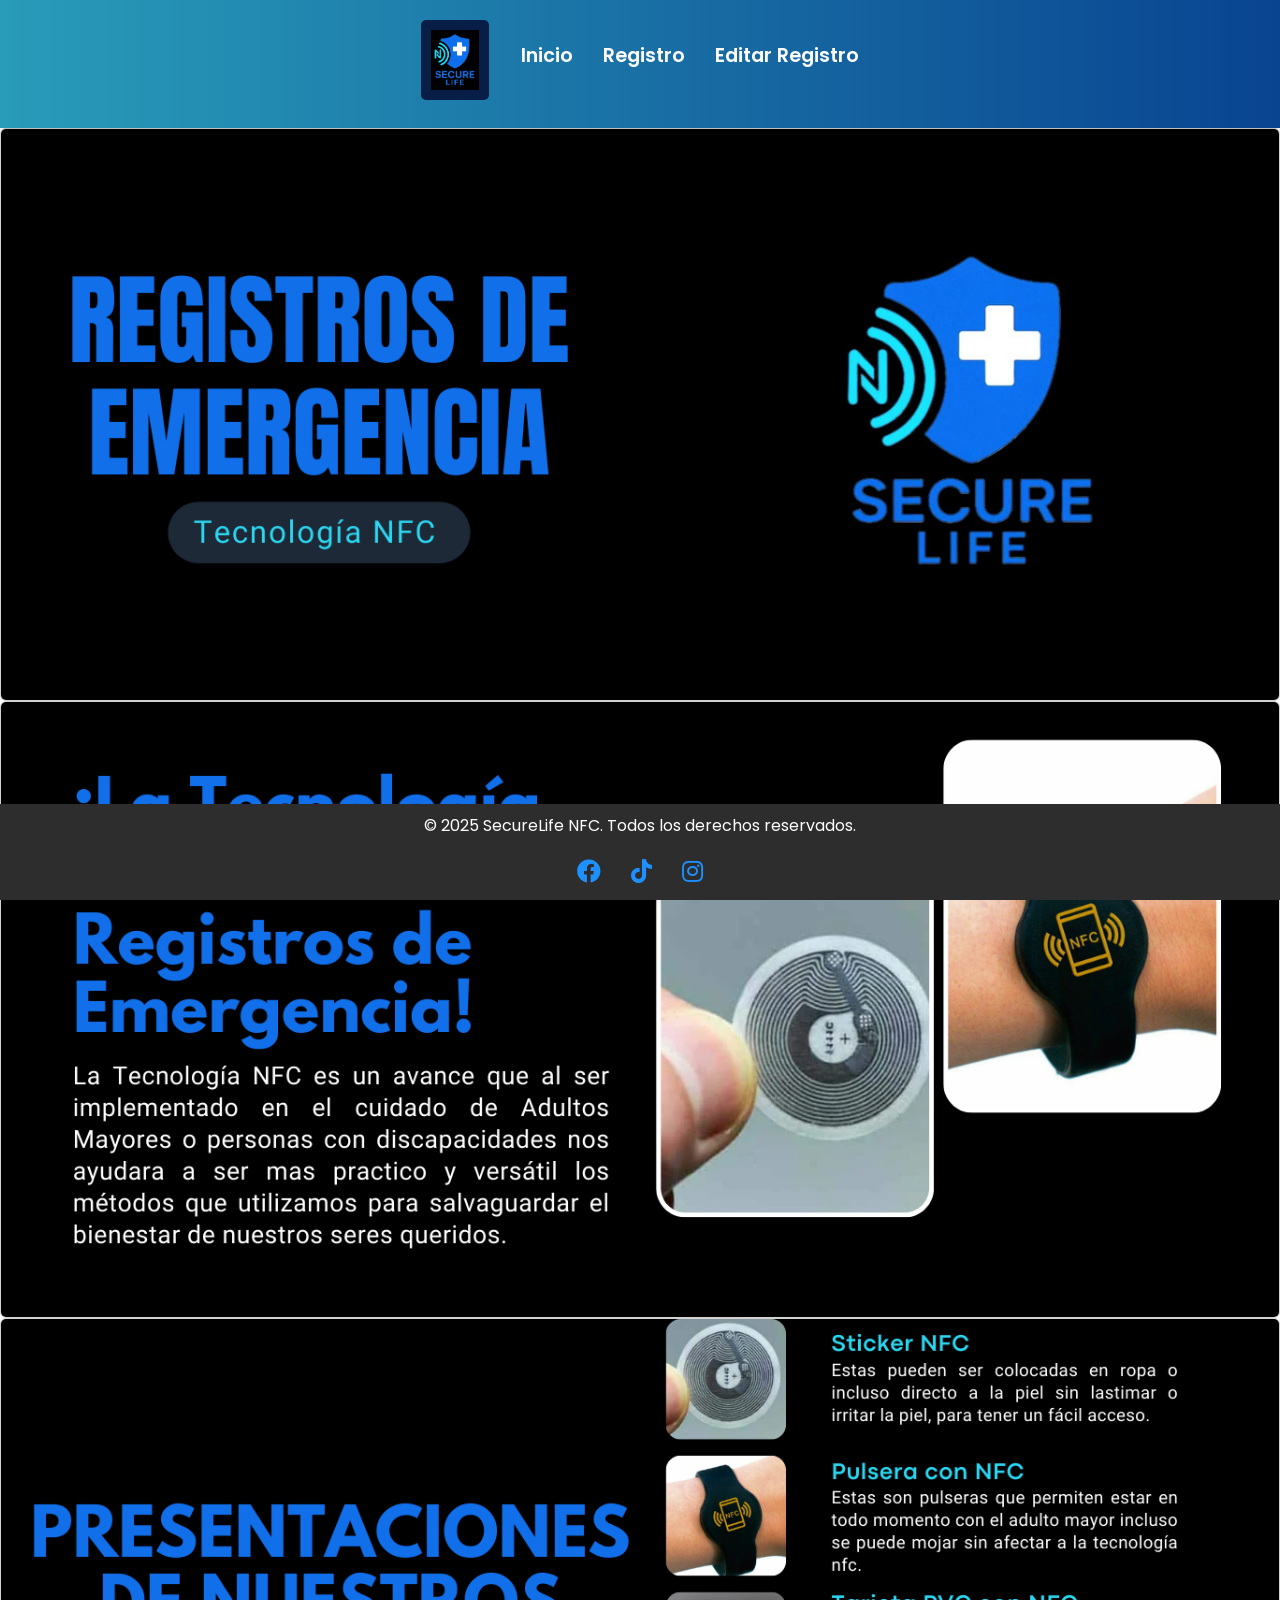
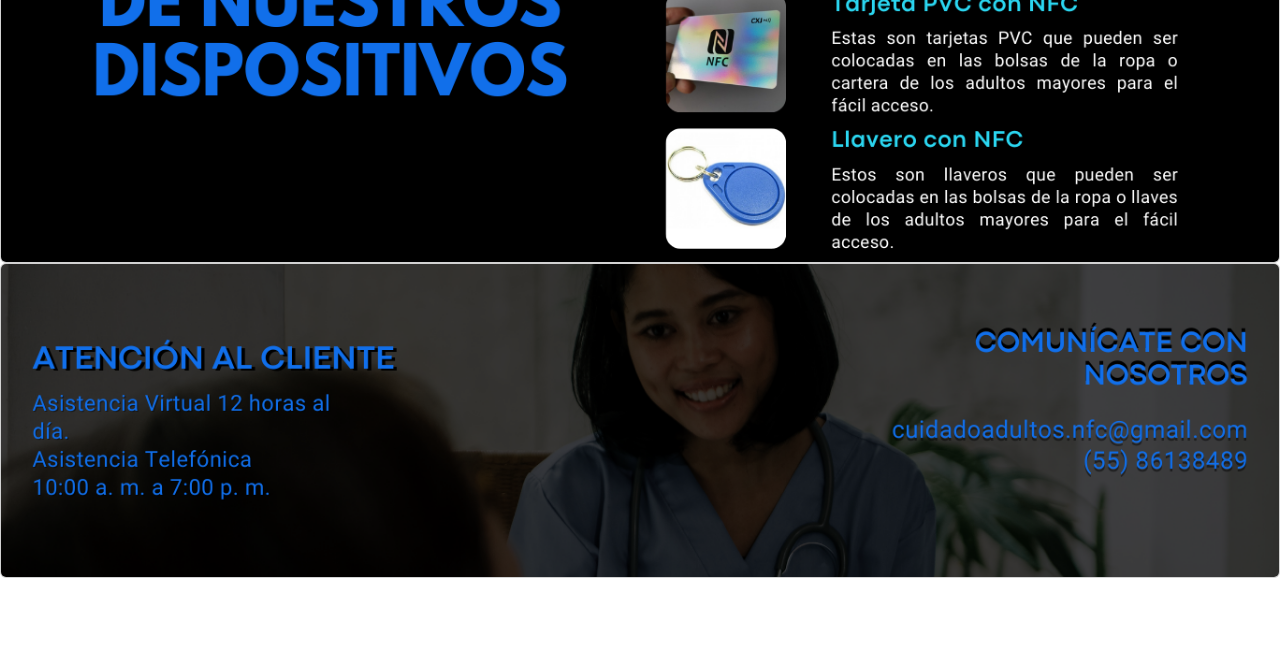
==== index.html @ f7d46c5f "Initial commit" ====
<!DOCTYPE html>
<html lang="es">
<head>
    <meta charset="UTF-8">
    <meta http-equiv="X-UA-Compatible" content="IE=edge">
    <meta name="viewport" content="width=device-width, initial-scale=1.0">
    <title>SecureLife NFC</title>
    <link rel="stylesheet" href="./style.css">
    <link rel="preconnect" href="https://fonts.googleapis.com">
    <link rel="preconnect" href="https://fonts.gstatic.com" crossorigin>
    <link href="https://fonts.googleapis.com/css2?family=Silkscreen&display=swap" rel="stylesheet">
    <link rel="icon" href="./img/banner.jpg">
    <link href="img/favicon.ico" rel="icon">

    <!-- Google Web Fonts -->
    <link href="https://fonts.googleapis.com/css2?family=Poppins:wght@400;500;600;700&display=swap" rel="stylesheet"> 

    <!-- Font Awesome -->
    <link href="https://cdnjs.cloudflare.com/ajax/libs/font-awesome/5.15.4/css/all.min.css" rel="stylesheet">

    <!-- Libraries Stylesheet -->
    <link href="lib/owlcarousel/assets/owl.carousel.min.css" rel="stylesheet">
    <link href="lib/tempusdominus/css/tempusdominus-bootstrap-4.min.css" rel="stylesheet" />

    <!-- Customized Bootstrap Stylesheet -->
    <link href="css/style.css" rel="stylesheet">

    <link href="https://cdn.jsdelivr.net/npm/bootstrap@5.3.1/dist/css/bootstrap.min.css" rel="stylesheet">
    <script src="https://cdn.jsdelivr.net/npm/bootstrap@5.3.1/dist/js/bootstrap.bundle.min.js"></script>

    <style>
        /* CSS para asegurar que las redes sociales estén en la parte inferior */
        footer {
            position: fixed;
            left: 0;
            bottom: 0;
            width: 100%;
            background-color: #2d2d2d;
            color: white;
            text-align: center;
            padding: 10px 0;
        }

        .social-links {
            display: flex;
            justify-content: center;
            margin-top: 10px;
        }

        .social-icon {
            font-size: 24px;
            margin: 0 15px;
            color: #1e90ff; /* Azul brillante */
            transition: color 0.3s;
        }

        .social-icon:hover {
            color: #63aef7; /* Azul claro cuando se pasa el cursor */
        }

        /* Hacer que el contenido principal no se sobreponga al footer */
        main {
            padding-bottom: 80px; /* Deja espacio para el footer fijo */
        }
    </style>
</head>
<body>
    <!-- Header / Navbar -->
    <header>
        <nav class="menu">
            <section class="menu__container">
                <h1 class="menu__logo">
                   <a href="./index.html"> 
                       <img src="Logo.png" class="menu_logo">
                   </a>
                </h1>
                <ul class="menu__links">
                    <li class="menu__item">
                        <a href="./index.html" class="menu__link">Inicio</a>
                    </li>
                    <li class="menu__item">
                        <a href="./registro.html" class="menu__link">Registro</a>
                    </li>
                    <li class="menu__item">
                        <a href="./editar.html" class="menu__link">Editar Registro</a>
                    </li>
                </ul>

                <!-- Mobile Hamburger -->
                <div class="menu__hamburguer" id="menu-toggle">
                    <img src="./img/menu.svg" class="menu__img" alt="menu icon">
                </div>
            </section>
        </nav>
    </header>

    <!-- Main Content -->
    <main>
        <!-- Card Section -->
        <div class="card-container">
            <div class="card" style="width: 100%;">
                <img src="./Home.png" class="card-img" alt="Home">
            </div>
            <div class="card" style="width: 100%;">
                <img src="./About.png" class="card-img" alt="About">
            </div>
            <div class="card" style="width: 100%;">
                <img src="./3.png" class="card-img" alt="3">
            </div>
            <div class="card" style="width: 100%;">
                <img src="./Contact.png" class="card-img" alt="Contact">
            </div>
        </div>
    </main>

    <!-- Footer -->
    <footer>
        <p>&copy; 2025 SecureLife NFC. Todos los derechos reservados.</p>
        <div class="social-links">
            <a href="https://www.facebook.com/share/1BVaAR4ghe/" target="_blank" class="social-icon"><i class="fab fa-facebook"></i></a>
            <a href="https://www.tiktok.com/@secure.life2025?_t=ZS-8w9IvjqN13i&_r=1" target="_blank" class="social-icon"><i class="fab fa-tiktok"></i></a>
            <a href="https://www.instagram.com/secure.life2025?igsh=MWswMzV1MWtlamJwdg==" target="_blank" class="social-icon"><i class="fab fa-instagram"></i></a>
        </div>
    </footer>

    <script src="/jouets/app.js"></script>
</body>
</html>
---- style.css ----
/* General body styling */
* {
  box-sizing: border-box;
  font-family: 'Poppins', sans-serif; /* Cambié la fuente a Poppins */
}

body {
  background-color: #1e1d1d; /* Fondo suave */
  margin: 0;
  padding: 0;
  color: #ffffff;
}

/* Contenedor principal */
.container {
  background-color: #2d4e96;
  border-radius: 10px;
  padding: 20px;
  width: 90%;
  max-width: 800px;
  text-align: center;
  box-shadow: 0px 4px 12px rgba(55, 39, 39, 0.2);
  margin: 0 auto;
}

/* Títulos */
h1 {
  background-color: #071f46; /* Azul fresco */
  color: white;
  padding: 10px;
  border-radius: 5px;
  margin-bottom: 20px;
}

h3 {
  color: #05103b; /* Azul oscuro para los subtítulos */
  margin-bottom: 10px;
}

/* Estilo de la sección de información */
.info-section {
  background-color: #3562b1; /* Color de fondo suave */
  padding: 20px;
  margin-bottom: 20px;
  border-radius: 10px;
  border: 1px solid #45abff; /* Borde azul */
}

/* Filas dentro de los formularios */
.row {
  display: flex;
  justify-content: space-between;
  align-items: center;
  margin-bottom: 15px;
  flex-wrap: wrap;
}

.row label {
  width: 45%;
  font-weight: bold;
  margin-bottom: 5px;
  text-align: left;
}

.row input {
  width: 50%;
  padding: 8px;
  border-radius: 5px;
  border: 1px solid #ccc;
}

/* Botones */
.buttons {
  margin-top: 20px;
}

button {
  background-color: #1e90ff; /* Azul brillante para botones */
  color: white;
  border: none;
  padding: 12px 24px;
  margin: 10px;
  border-radius: 5px;
  cursor: pointer;
  font-size: 16px;
  transition: background-color 0.3s;
}

button:hover {
  background-color: #63aef7; /* Azul claro al pasar el mouse */
}

button:active {
  background-color: #1c74b8; /* Azul más oscuro al hacer clic */
}

button:focus {
  outline: none;
}

/* Estilo para el botón de regreso */
.regresar-btn {
  background-color: #4cccff; /*  brillante para el botón de regreso */
  color: #000000; /* Texto oscuro */
  font-size: 18px;
  padding: 12px 30px;
  border-radius: 5px;
  font-weight: bold;
  transition: background-color 0.3s, transform 0.3s;
}

.regresar-btn:hover {
  background-color: #2277e7; /*  más oscuro al pasar el mouse */
  transform: translateY(-5px); /* Efecto de elevación al pasar el mouse */
}

.regresar-btn:active {
  transform: translateY(0); /* Restablecer el efecto al hacer clic */
}

/* Sección de registro */
.registro {
  background-color: #070f48; /* Fondo verde suave para secciones de registro */
  padding: 10px;
  border-radius: 5px;
  margin-bottom: 10px;
  border: 1px solid #588bf9;
}

.registro button {
  background-color: #00a6ff; /* Botón verde para registro */
  color: white;
  margin-top: 5px;
}

.registro button:hover {
  background-color: #7cd8ff; /* Verde más oscuro al pasar el mouse */
}

/* Header (Navigation bar) */
.menu {
  background: linear-gradient(90deg, #299cb9, #094491); /* Llamativo gradiente de azul */
  padding: 20px;
  position: sticky;
  top: 0;
  width: 100%;
  z-index: 10;
  box-shadow: 0 4px 6px rgba(0, 0, 0, 0.1); /* Sombra sutil */
}

.menu__container {
  display: flex;
  justify-content: center; /* Centrado de los elementos */
  align-items: center;
  width: 100%;
}

.menu__logo img {
  height: 60px; /* Aumentamos el tamaño del logo */
  width: auto;
  transition: transform 0.3s ease;
}

.menu__logo img:hover {
  transform: scale(1.1); /* Efecto de aumento del logo al pasar el cursor */
}

.menu__links {
  list-style: none;
  display: flex;
  gap: 30px; /* Más espacio entre los elementos del menú */
}

.menu__item {
  font-size: 1.2rem; /* Aumentamos el tamaño de los elementos del menú */
  font-weight: 600; /* Negrita para que sea más destacado */
}

.menu__link {
  color: white;
  text-decoration: none;
  transition: color 0.3s ease, transform 0.3s ease;
}

.menu__link:hover {
  color: #ffdd57; /* Color amarillo cuando el cursor pasa por encima */
  transform: translateY(-5px); /* Sutil movimiento hacia arriba */
}

/* Mobile Navigation */
.menu__hamburguer {
  display: none;
  flex-direction: column;
  gap: 4px;
  cursor: pointer;
}

.menu__img {
  width: 30px;
}

@media (max-width: 768px) {
  .menu__links {
      display: none;
      flex-direction: column;
      gap: 20px;
  }

  .menu__links.active {
      display: flex;
  }

  .menu__hamburguer {
      display: flex;
  }

  /* Responsive Design for the container */
  .container {
      padding: 15px;
  }

  .row {
      flex-direction: column;
      align-items: flex-start;
  }

  .row label, .row input {
      width: 100%;
      margin-bottom: 10px;
  }

  button {
      width: 100%; /* Los botones ocuparán el 100% del ancho */
      padding: 12px;
      font-size: 16px;
  }

  .regresar-btn {
      font-size: 16px;
      padding: 10px 25px;
  }

  /* Footer */
  footer {
      padding: 10px;
  }
}

/* Footer */
footer {
  background-color: #074b62;
  color: white;
  text-align: center;
  padding: 15px 0;
  position: relative;
  bottom: 0;
  width: 100%;
}

/* Social Media Links */
.social-links {
  display: flex;
  justify-content: center;
  margin-top: 20px;
}

.social-icon {
  font-size: 24px;
  margin: 0 15px;
  color: #1e90ff; /* Azul brillante */
  transition: color 0.3s;
}

.social-icon:hover {
  color: #63aef7; /* Azul claro cuando se pasa el cursor */
}
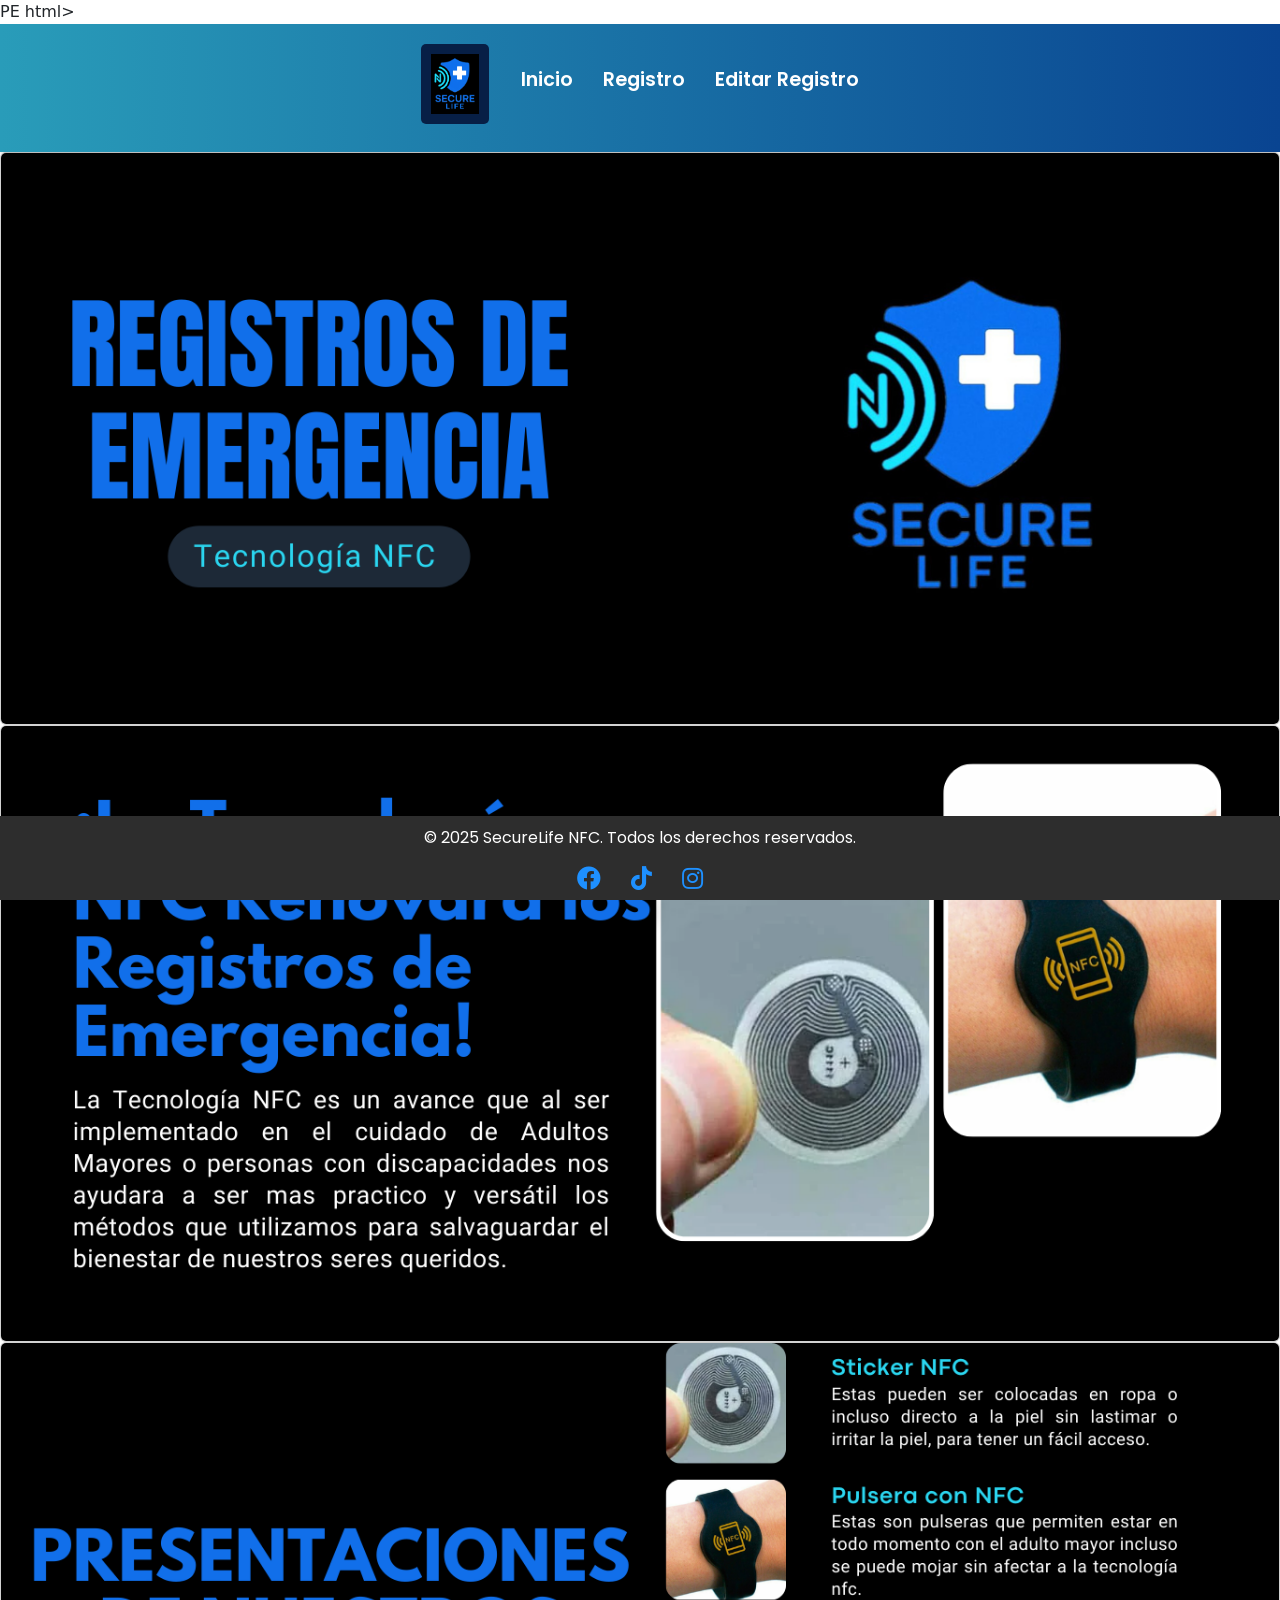
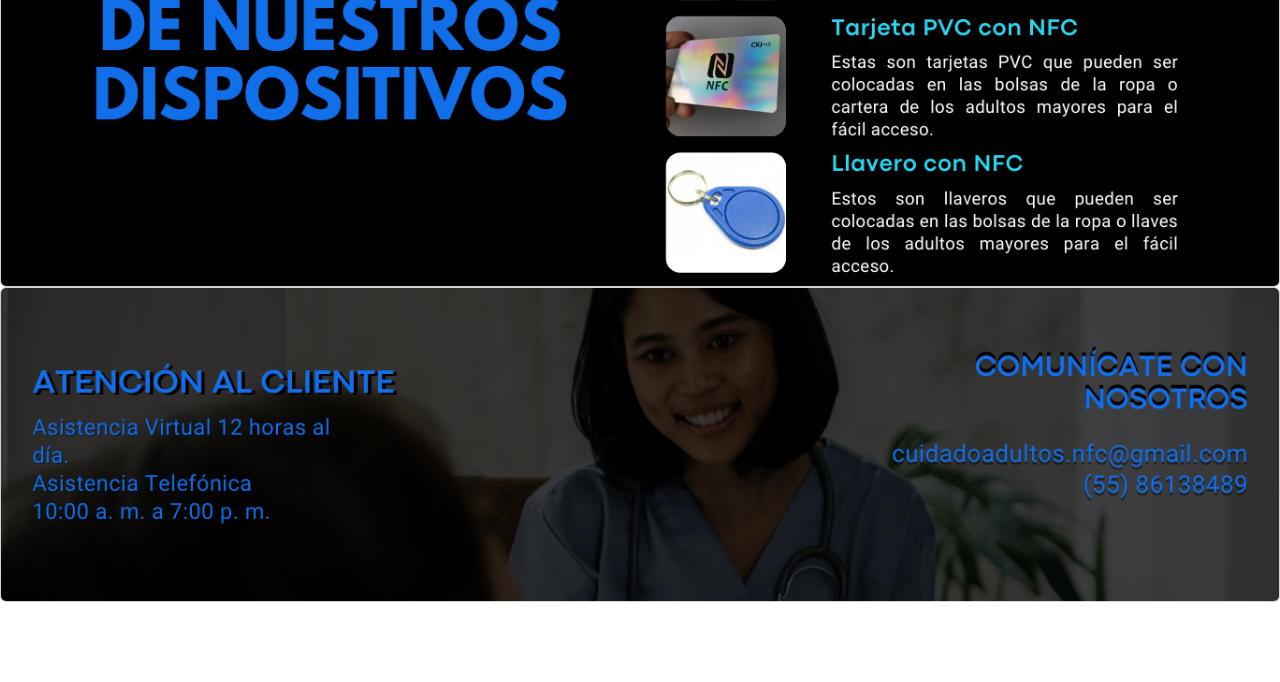
==== commit 1cf4a693: "inicio index.html" ====
--- a/index.html
+++ b/index.html
@@ -1,4 +1,4 @@
-<!DOCTYPE html>
+PE html>
 <html lang="es">
 <head>
     <meta charset="UTF-8">
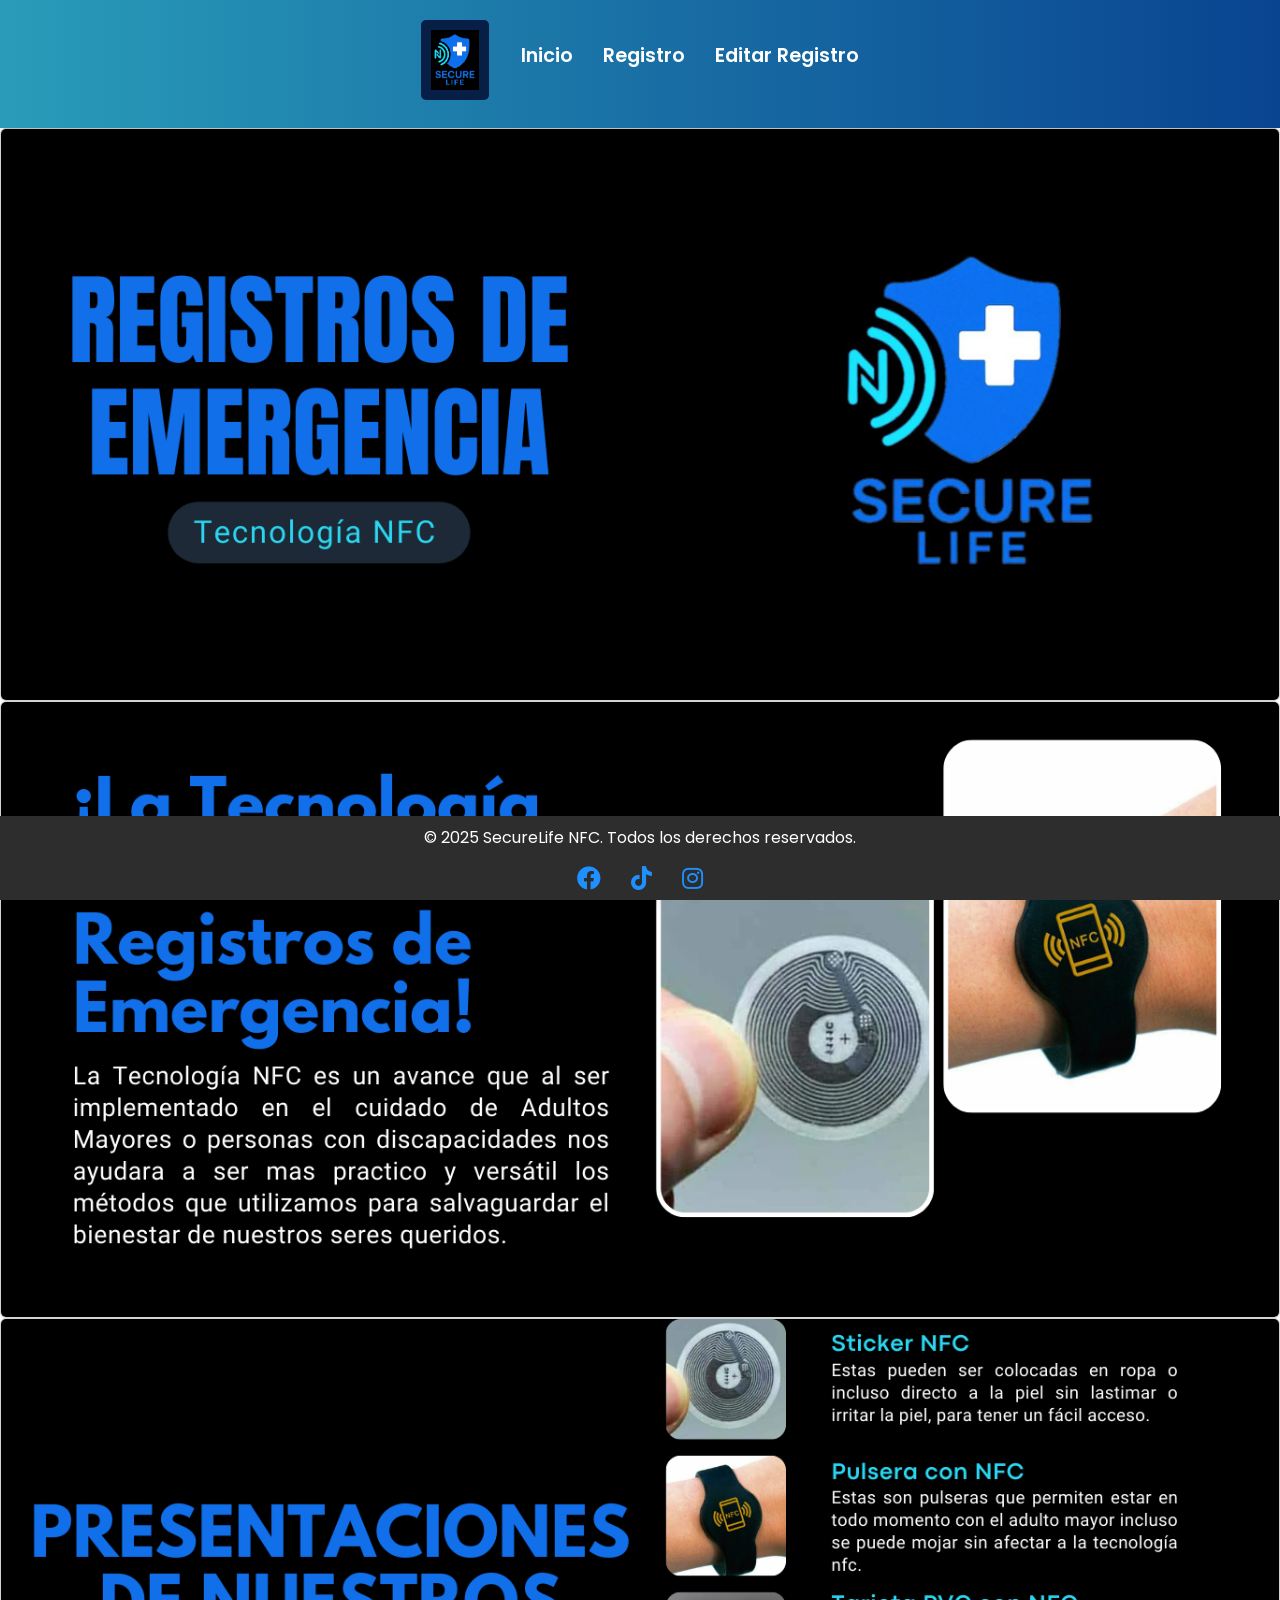
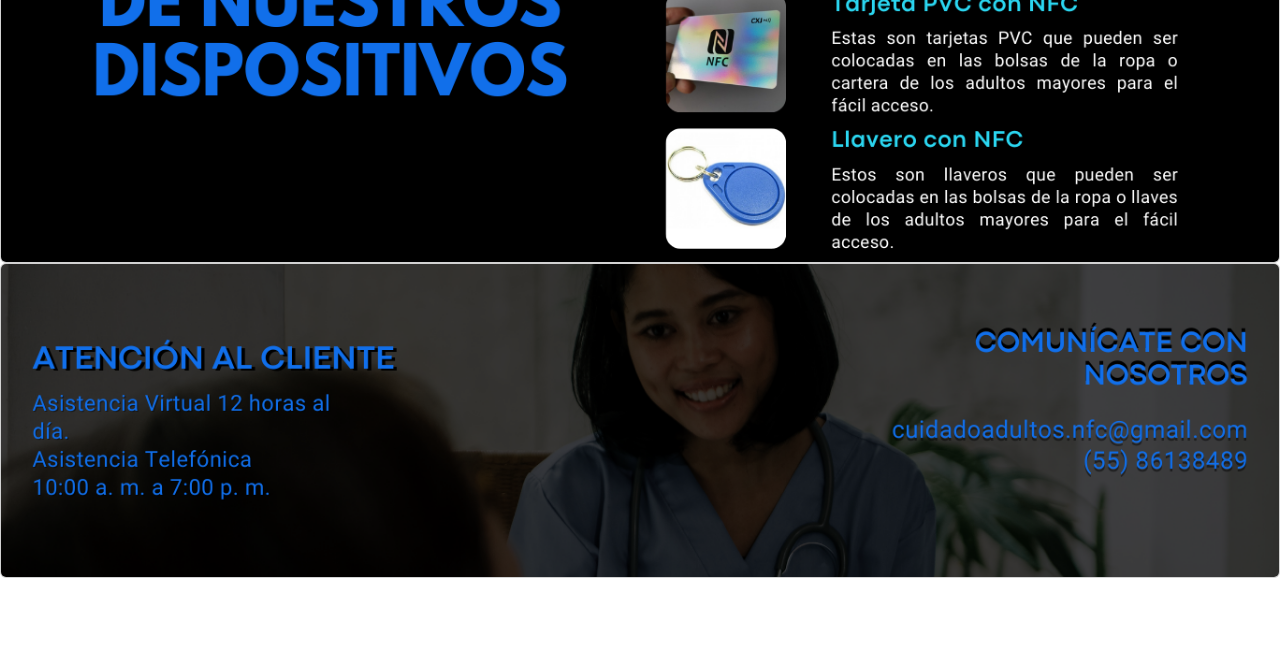
==== commit 548d086c: "final index.html" ====
--- a/index.html
+++ b/index.html
@@ -1,4 +1,3 @@
-PE html>
 <html lang="es">
 <head>
     <meta charset="UTF-8">
